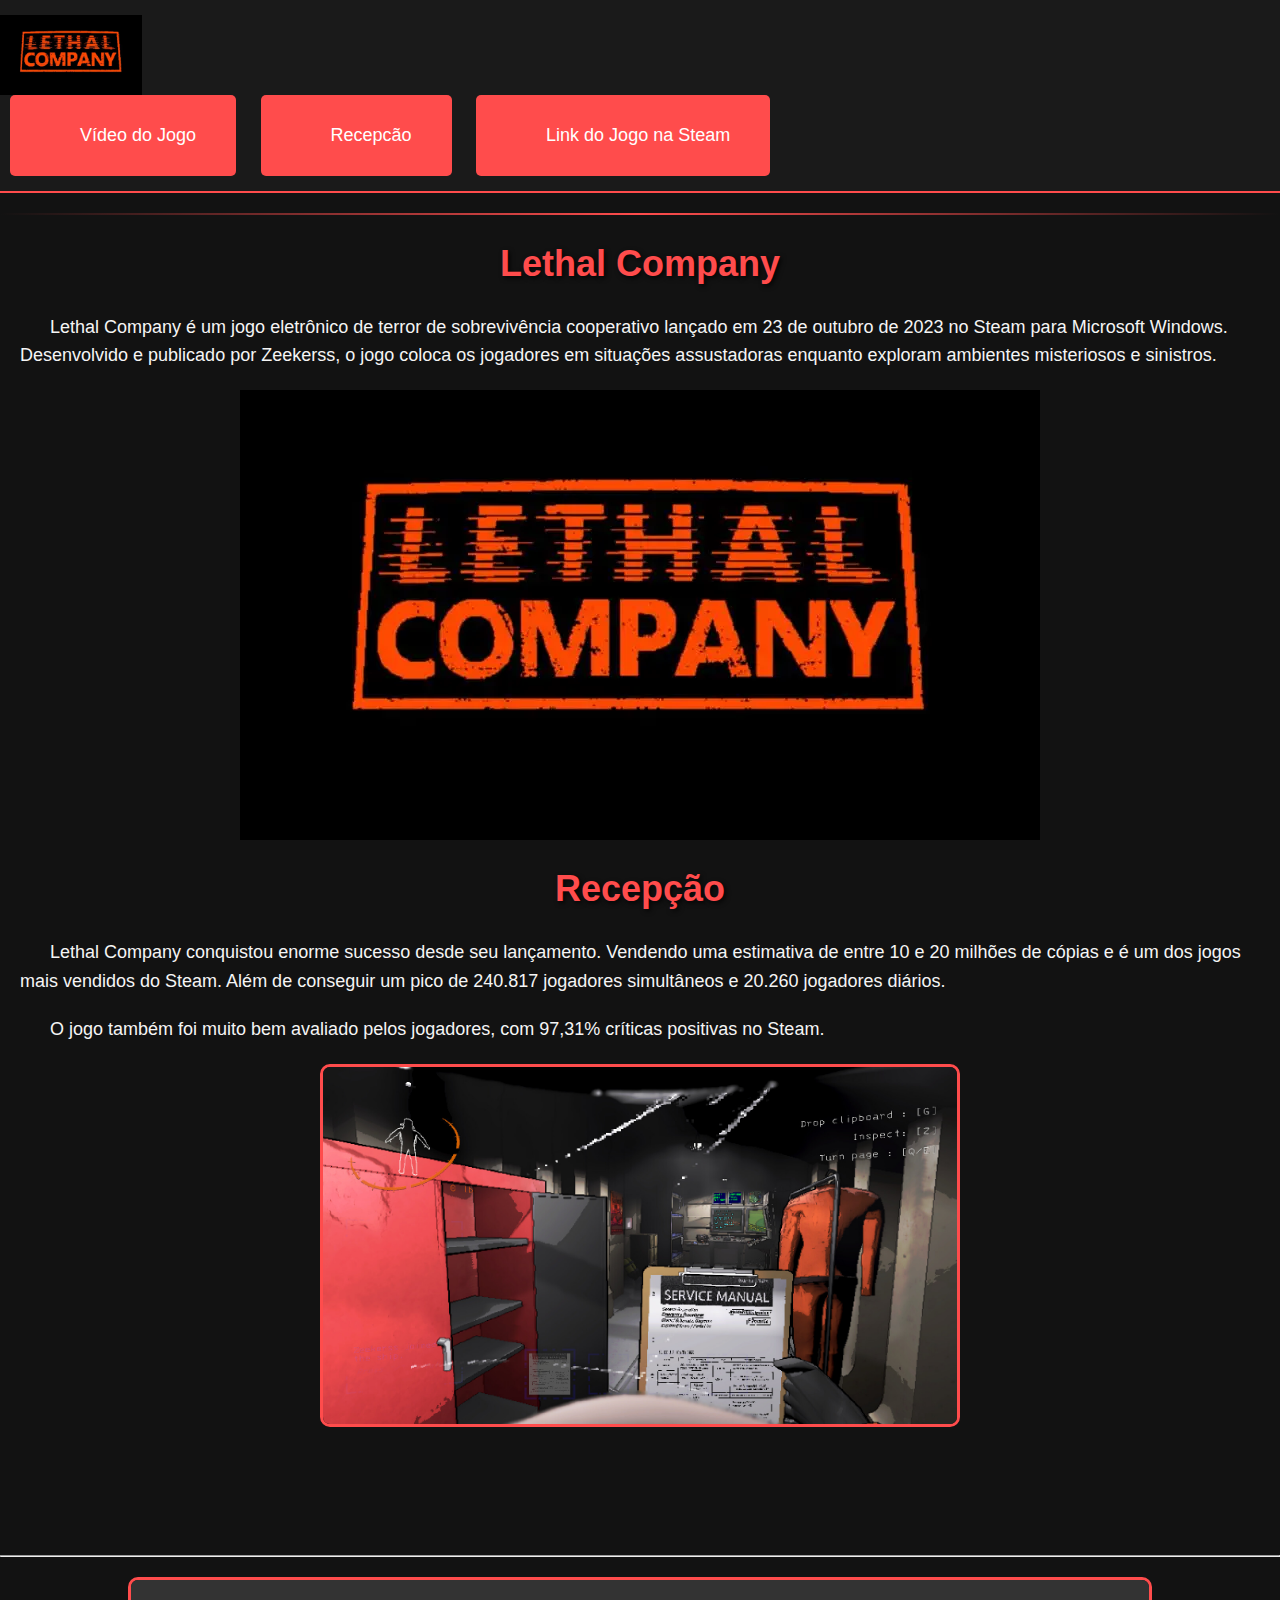
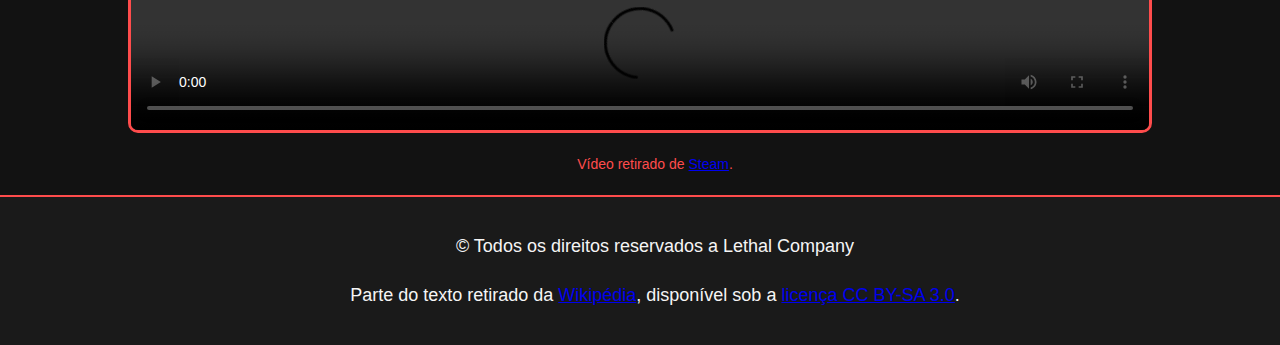
==== index.html @ 039efb6a "adicionando o index" ====
<!DOCTYPE html>
<html lang="pt-BR">
<head>
    <meta charset="UTF-8">
    <meta name="viewport" content="width=device-width, initial-scale=1.0">
    <link rel="stylesheet" href="styles.css">
    <title>Lethal Company</title>
</head>
<body>
    <header>
        <nav>
            <div class="logo">
                <img src="arquivos/lethal-company-fortifies-its-pos-ee7bca80-image-ee7bca63.jpg.webp" alt="Logo do jogo">
            </div>
            <div class="nav-buttons">
                <button class="btn-1" id="scroll-button">
                    <p class="p-header">Vídeo do Jogo</p>
                </button>

                <button class="btn-1" id="scroll-button2">
                    <p class="p-header">Recepcão</p>
                </button>

                <button onclick="game()">
                    <p class="p-header">Link do Jogo na Steam</p>
                </button>
            </div>
        </nav>
    </header>

    <hr class="divider">

    <main>
        <h1>Lethal Company</h1>
        <p>
            Lethal Company é um jogo eletrônico de terror de sobrevivência cooperativo lançado em 23 de outubro de 2023 no Steam para Microsoft Windows.
            Desenvolvido e publicado por Zeekerss, o jogo coloca os jogadores em situações assustadoras enquanto exploram ambientes misteriosos e sinistros.
        </p>    
        
        <div class="img-lethal">
            <img src="arquivos/lethal-company-fortifies-its-pos-ee7bca80-image-ee7bca63.jpg.webp" alt="Logo do Jogo">
        </div>
        
        <div class="recepcao">
        <h2 class="h2" id="recepcao">Recepção</h2>

        <p>Lethal Company conquistou enorme sucesso desde seu lançamento. Vendendo uma estimativa de entre 10 e 20 milhões de cópias e é um dos jogos mais vendidos do Steam. Além de conseguir um pico de 240.817 jogadores simultâneos e 20.260 jogadores diários.

        </p>
        <p>
            O jogo também foi muito bem avaliado pelos jogadores, com 97,31% críticas positivas no Steam.
        </p>
        </div>

        <div id="imgjogo">
            <img src="arquivos/ss_568d97dfa9d8d3128157d84c9437030ccc1011b0.1920x1080.jpg" alt="Imagen do Jogo" id="jogoimg" >
        </div>

        <br><br><br><br><br><hr>
        

        
        <div id="scroll" class="video-container">
            <video src="arquivos/lethal.mp4" controls id="videolethal"></video>
        </div>
        <p class="video-credits">
            Vídeo retirado de <a href="https://video.fastly.steamstatic.com/store_trailers/256961309/movie480_vp9.webm?t=1690909590" target="_blank">Steam</a>.
        </p>


    </main>

    <footer>
        <p>© Todos os direitos reservados a Lethal Company</p>
        <p>Parte do texto retirado da <a href="https://pt.wikipedia.org/wiki/Lethal_Company" target="_blank">Wikipédia</a>, disponível sob a <a href="https://creativecommons.org/licenses/by-sa/3.0/" target="_blank">licença CC BY-SA 3.0</a>.</p>
    </footer>
    

    <script>
        
        document.getElementById("scroll-button").addEventListener("click", scrollToVideo);
        document.getElementById("scroll-button2").addEventListener("click", scrollToRecepcao);

        function scrollToVideo() {
            const videoElement = document.getElementById("videolethal");
            videoElement.scrollIntoView({ behavior: "smooth", block: "start" });
        }

        function scrollToRecepcao() {
            const recepcaoElement = document.getElementById("recepcao");
            recepcaoElement.scrollIntoView({ behavior: "smooth", block: "start" });
        }
        
        function game() {
            window.location.href = "https://store.steampowered.com/app/1966720/Lethal_Company/";
        }
    </script>
</body>
</html>
---- styles.css ----
* {
    margin: 0;
    padding: 0;
    box-sizing: border-box;
}

body {
    background-color: #121212;
    color: #f5f5f5;
    font-family: 'Arial', sans-serif;
    line-height: 1.6;
}

header {
    background-color: #1a1a1a;
    padding: 15px 0;
    display: flex;
    justify-content: space-between;
    align-items: center;
    border-bottom: 2px solid #ff4c4c;
}

.logo img {
    height: 80px;
    display: flex;
}

.nav-buttons button {
    background-color: #ff4c4c;
    border: none;
    color: #fff;
    padding: 10px 20px;
    margin: 0 10px;
    border-radius: 5px;
    cursor: pointer;
    font-size: 16px;
    transition: background-color 0.3s ease;
}

.nav-buttons button:hover {
    background-color: #ff7979;
}

h1 {
    text-align: center;
    margin-top: 20px;
    color: #ff4c4c;
    font-size: 36px;
    text-shadow: 2px 2px 5px rgba(0, 0, 0, 0.8);
}

p {
    margin: 20px;
    font-size: 18px;
    text-indent: 30px;
}

.video-container {
    display: flex;
    justify-content: center;
    margin: 20px 0;
}

video {
    width: 80%;
    border: 3px solid #ff4c4c;
    border-radius: 10px;
}

.video-credits {
    text-align: center;
    font-size: 14px;
    color: #ff4c4c;
}

footer {
    background-color: #1a1a1a;
    text-align: center;
    padding: 15px 0;
    margin-top: 20px;
    color: #f5f5f5;
    font-size: 14px;
    border-top: 2px solid #ff4c4c;
}

.divider {
    border: 0;
    height: 2px;
    background: linear-gradient(to right, transparent, #ff4c4c, transparent);
    margin: 20px 0;
}
.h2{
    text-align: center;
    margin-top: 20px;
    color: #ff4c4c;
    font-size: 36px;
    text-shadow: 2px 2px 5px rgba(0, 0, 0, 0.8);
      
}
.img-lethal{
    display: flex;
    justify-content: center;
    margin: 20px 0;
}
#imgjogo{
    width: 100%;
    border-radius: 10px;
    display: flex;
    justify-content: center;
    align-content: center;
}
#jogoimg{
    border: 3px solid #ff4c4c;
    border-radius: 10px;
    width: 50%;
}
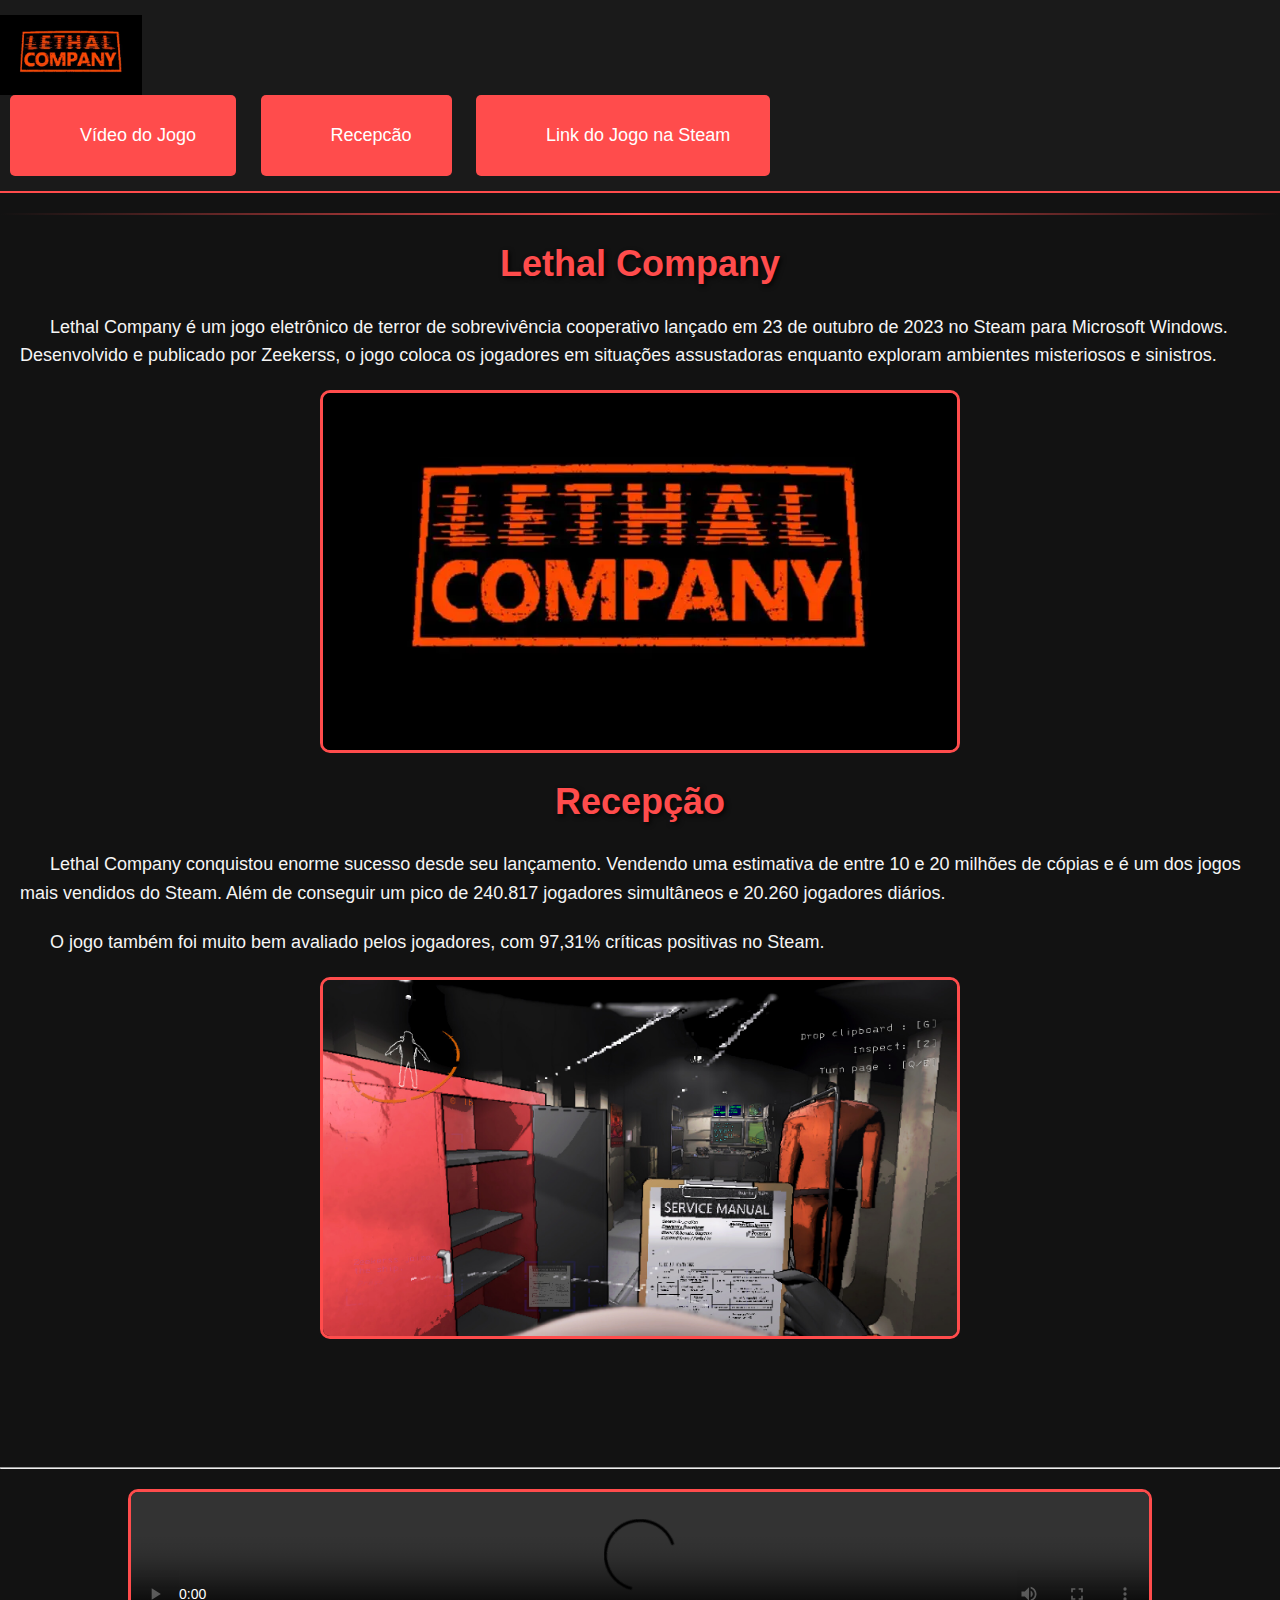
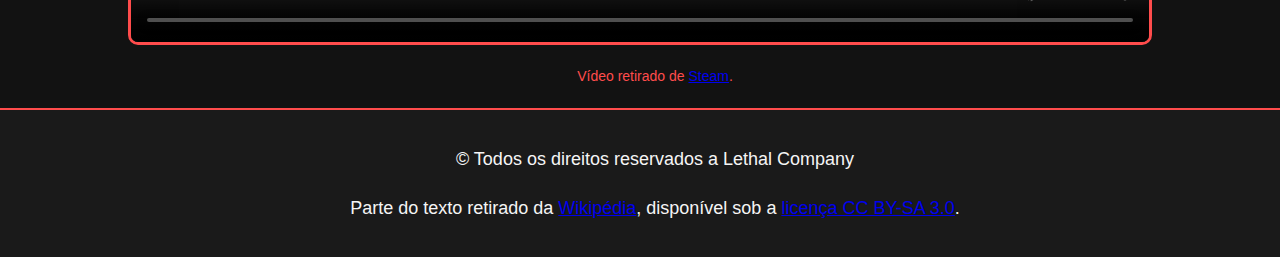
==== commit 275ab980: "otimizacao" ====
--- a/index.html
+++ b/index.html
@@ -38,7 +38,7 @@
         </p>    
         
         <div class="img-lethal">
-            <img src="arquivos/lethal-company-fortifies-its-pos-ee7bca80-image-ee7bca63.jpg.webp" alt="Logo do Jogo">
+            <img src="arquivos/lethal-company-fortifies-its-pos-ee7bca80-image-ee7bca63.jpg.webp" alt="Logo do Jogo" class="jogoimg">
         </div>
         
         <div class="recepcao">
@@ -53,7 +53,7 @@
         </div>
 
         <div id="imgjogo">
-            <img src="arquivos/ss_568d97dfa9d8d3128157d84c9437030ccc1011b0.1920x1080.jpg" alt="Imagen do Jogo" id="jogoimg" >
+            <img src="arquivos/ss_568d97dfa9d8d3128157d84c9437030ccc1011b0.1920x1080.jpg" alt="Imagen do Jogo" class="jogoimg" >
         </div>
 
         <br><br><br><br><br><hr>
--- a/styles.css
+++ b/styles.css
@@ -110,7 +110,7 @@
     justify-content: center;
     align-content: center;
 }
-#jogoimg{
+.jogoimg{
     border: 3px solid #ff4c4c;
     border-radius: 10px;
     width: 50%;
